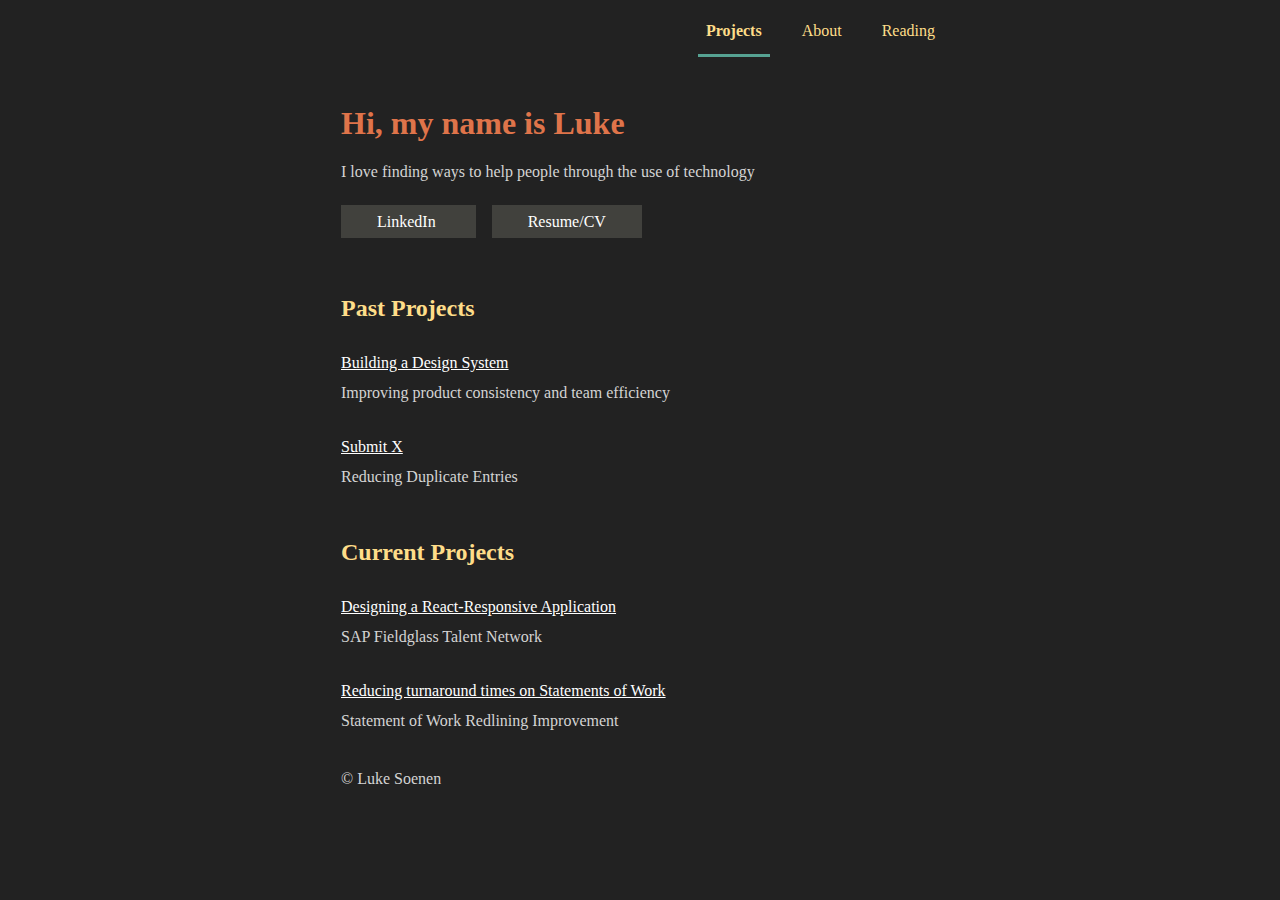
==== ux_portfolio/index.html @ ed185c94 "Add files via upload" ====
<!DOCTYPE html>

<html>

  <head>
    <meta name="description" content="Luke Soenen UX Design Portfolio" />
    <title> Luke Soenen </title>

    <link rel="stylesheet" href="styles/style.css">

  </head>

  <body>


<!-- Navigation -->

  <div class= "topnav" >
    <ul>
      <li> <a href="reading.html"> Reading </a> </li>
      <li> <a href="about.html"> About </a> </li>
      <li> <a href="index.html" class="active"> Projects </a> </li>
    </ul>
  </div>

<!-- Introduction Page -->

    <h1> Hi, my name is Luke </h1>

    <h2> I love finding ways to help people through the use of technology </h2>

    <br>

    <a  class="button" href="https://www.linkedin.com/in/lukesoenen/" target="_blank"> LinkedIn  </a>

    <a  class="button" href="https://www.linkedin.com/in/lukesoenen/" target="_blank">  Resume/CV  </a>


    <br>

<!-- Projects -->


    <h3 class="myprojects"> Past Projects </h3>


    <div class="project">
      <h4> <a href="projects/project2.html"> Building a Design System </a> </h4>
      <p class="desc"> Improving product consistency and team efficiency </p>
    </div>

    <div class="project">
      <h4> <a href="projects/project3.html"> Submit X </a> </h4>
      <p class="desc"> Reducing Duplicate Entries  </p>
    </div>


    <h3> Current Projects </h3>

    <div class="project">
      <h4> <a href="projects/project4.html"> Designing a React-Responsive Application </a> </h4>
      <p class="desc"> SAP Fieldglass Talent Network </p>
    </div>

    <div class="project">
      <h4> <a href="projects/project1.html"> Reducing turnaround times on Statements of Work </a> </h4>
      <p class="desc"> Statement of Work Redlining Improvement </p>
    </div>

    <!-- <div class="project">
      <h4> <a href="#"> Supporting Drag and Drop </a> </h4>
      <p class="desc"> Seemingly small changes to a large application can lead to big improvements  </p>
    </div> -->


<!-- Footer -->

    <p class="footer"> &copy Luke Soenen </p>

  </body>

</html>
---- ux_portfolio/styles/style.css ----
body {
  background-color: #222222;
  font-family: "Open Sans";
}

h1 {
  color: #DF744A;
  font-size: 32px;
  margin-top: 48px;
  margin-left: 16px;
}

h2 {
  color: #D4D4D4;
  font-weight: normal;
  font-size: 16px;
  margin-left: 16px;
  margin-right: 16px;
}

h3 {
  color: #FEDD89;
  font-size: 24px;
  margin-left: 16px;
  margin-right: 16px;
  margin-top: 48px;
}


h4 {
  color: #D4D4D4;
  font-weight: normal;
  margin: 8px 0px;
  margin-left: 16px;
  margin-right: 16px;
  margin-top: 32px;
}

p {
  color: #D4D4D4;
  font-weight: lighter;
  margin: 0px;
  margin-left: 16px;
  margin-right: 16px;
  font-size: 16px;
  line-height: 165%;
  margin-top: 24px;
}


ul {
  list-style-type: none;
  margin: 0;
  padding: 0;
}

img {
  display: block;
  margin-left: auto;
  margin-right: auto;
  width: 85%;
  margin-left: 16px;
  margin-top: 32px;
  margin-bottom: 32px;
  margin-right: 16px;
}

a {
  color: #D4D4D4;
}

a:visited {
  color: #56A292;
}

.project {
  margin: 24px 0px;
}

.project h4 a {
  color: #FFFFFF;
}

.topnav {
  overflow: hidden;
  background-color: #222222;
}

.topnav a {
  float: right;
  display: block;
  color: #FEDD89;
  text-align: center;
  padding: 14px 8px;
  margin: 0px 12px;
  text-decoration: none;
  font-size: 16px;
}

.topnav a:hover {
  background-color: #56A292;
}

.topnav a.active {
  border-bottom: 3px solid #56a292;
  font-weight: bold;
}

.button {
  color: white;
  font-weight: lighter;
  background-color: #41413d;
  padding: 8px 36px;
  width: 183px;
  height: 48px;
  text-decoration: none;
  margin-left: 16px;
}

/* .backbutton {
    margin-top: 64px;
    color: white;
    font-weight: lighter;
    background-color: #41413d;
    padding: 8px 36px;
    width: 183px;
    height: 48px;
    text-decoration: none;
    margin-left: 16px;
  } */

.button:hover {
  background-color: #56A292;
  color: #FFFFFF;
}

.footer {
  margin-top: 32px;
}

.back {
  margin-left: 16px;
  margin-right: 16px;
}

.myprojects {
  margin-top: 64px;
}

.books {
  margin-left: 16px;
  color: #d4d4d4;
  display: block;
  margin: 12px 16px;
}

.quote {
  font-style: italic;
  border-left: 2px solid;
  border-color: #56A292;
  padding: 12px;
}

.project-two {
  list-style-type: circle;
  margin-left: 32px;
  color: #d4d4d4;
  font-weight: lighter;
}

.bestpractice {
  color: #56A292;
  font-weight: bold;
  font-size: 16px;
}

.caption {
  font-weight: lighter;
  margin-top: 64px;
}

.desc {
  margin-top: 4px;
}

.avatarpic {
  margin: auto;
}

.data {
  list-style-type: circle;
  color: #d4d4d4;
  margin-left: 16px;
  font-weight: lighter;
}


.percentages {
  font-size: 24px;
  margin-top: 12px;
  /* margin-bottom: 24px; */
}

.psquote {
  font-style: italic;
  border-left: 2px solid;
  border-color: #56A292;
  padding: 12px;
}


@media screen and (min-width: 700px) {

  body {
    margin-left: 325px;
    margin-right: 325px;
  }

  img {
    width: 85%;
    margin-left: auto;
    margin-right: auto;
    margin-top:48px;
    margin-bottom: 64px;
  }

  .mobile {
    width: 50%;
    margin-left: auto;
    margin-right: auto;
    display: grid;
  }

  .desktop {
    margin-left: auto;
    margin-right: auto;
  }

  .avatarpic {
    width: 75%;
  }
}
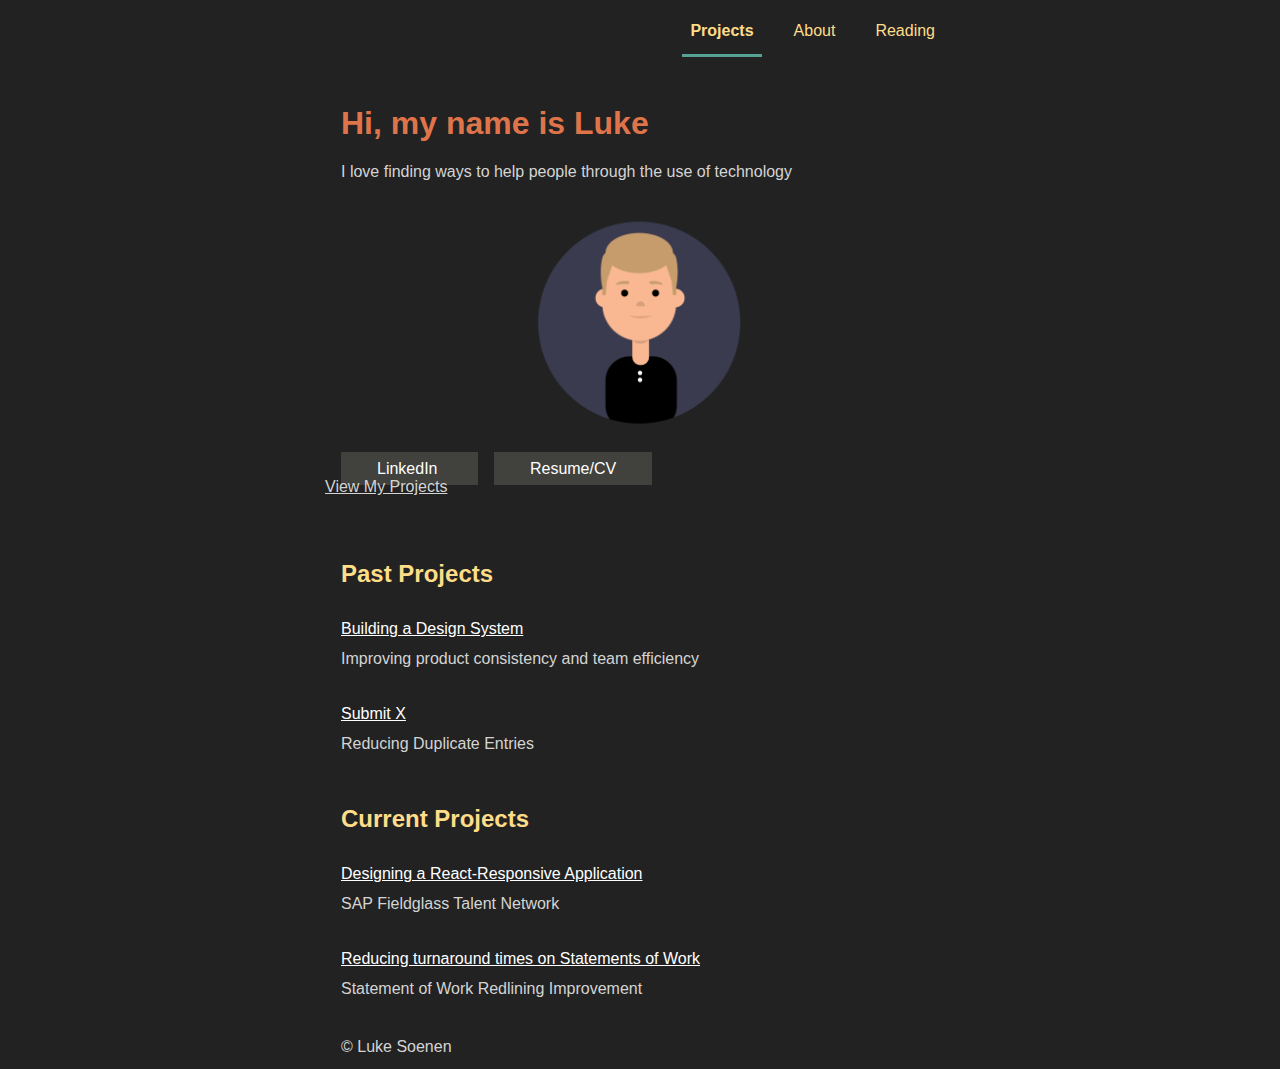
==== commit 2887b7ee: "Add files via upload" ====
--- a/ux_portfolio/index.html
+++ b/ux_portfolio/index.html
@@ -8,6 +8,8 @@
     <title> Luke Soenen </title>
 
     <link rel="stylesheet" href="styles/style.css">
+
+    <link rel="shortcut icon" href="Images/avatar.ico">
 
   </head>
 
@@ -30,14 +32,15 @@
 
     <h2> I love finding ways to help people through the use of technology </h2>
 
-    <br>
+    <img  class="avatarpic" src="Images/avatar-graphic.png" alt="avatar-graphic">
 
     <a  class="button" href="https://www.linkedin.com/in/lukesoenen/" target="_blank"> LinkedIn  </a>
 
     <a  class="button" href="https://www.linkedin.com/in/lukesoenen/" target="_blank">  Resume/CV  </a>
 
+    <br>
 
-    <br>
+    <a href="#"> View My Projects </a>
 
 <!-- Projects -->
 
--- a/ux_portfolio/styles/style.css
+++ b/ux_portfolio/styles/style.css
@@ -1,6 +1,6 @@
 body {
   background-color: #222222;
-  font-family: "Open Sans";
+  font-family: "Open Sans", sans-serif;
 }
 
 h1 {
